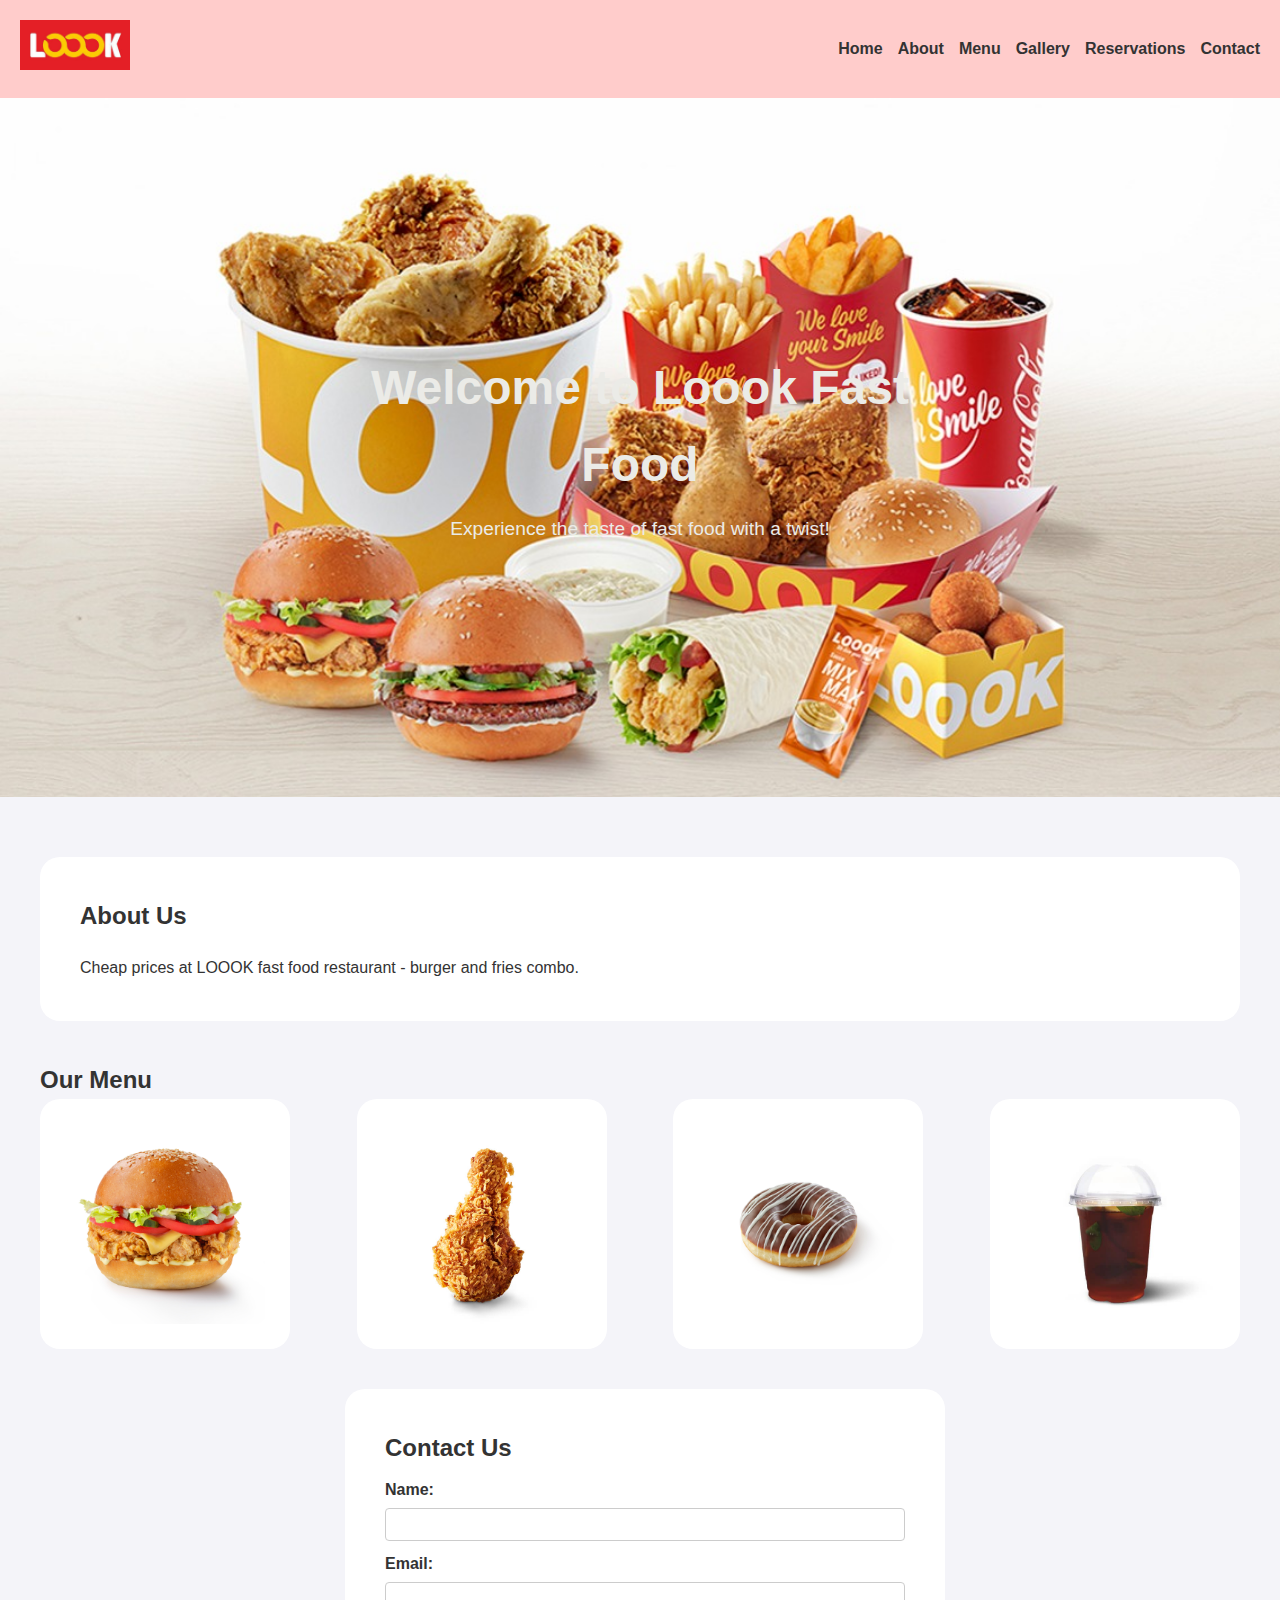
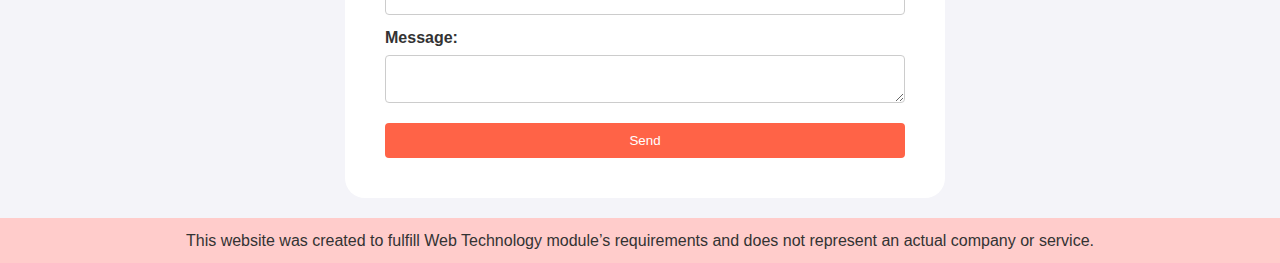
==== index.html @ 6a7c5c30 "initial commit" ====
<!DOCTYPE html>
<html lang="en">
<head>
    <meta charset="UTF-8">
    <meta name="viewport" content="width=device-width, initial-scale=1.0">
    <title>Loook Fast Food</title>
    <link rel="stylesheet" href="css/style.css">
</head>
<body>
    <header>
        <div class="logo"><img src="images/logo.png" alt="Loook Logo"></div>
        <nav>
            <ul>
                <li><a href="index.html">Home</a></li>
                <li><a href="about.html">About</a></li>
                <li><a href="menu.html">Menu</a></li>
                <li><a href="gallery.html">Gallery</a></li>
                <li><a href="reservations.html">Reservations</a></li>
                <li><a href="contact.html">Contact</a></li>
            </ul>
        </nav>
    </header>


        <section class="hero">
            <img src="images/banner.jpg" alt="Hero Banner">
            <div class="hero-text">
                <h1>Welcome to Loook Fast Food</h1>
                <p>Experience the taste of fast food with a twist!</p>
            </div>
        </section>
        <main class="main">
        <div class="main-container">
            <section class="about-us">
                <h2>About Us</h2>
                <p>
                    Cheap prices at LOOOK fast food restaurant - burger and fries combo.
                </p>
            </section>
    
            <section class="menu">
                <h2>Our Menu</h2>
                <div class="menu-items">
                    <a href="menu.html"><img src="images/burgers.png"></a>
                    <a href="menu.html"><img src="images/chickens.png"></a>
                    <a href="menu.html"><img src="images/desserts.png"></a>
                    <a href="menu.html"><img src="images/drink.png"></a>
                </div>
            </section>
    
            <section class="contact-form">

                <form id="contactForm">
                    <h2>Contact Us</h2>
                    <label for="name">Name:</label>
                    <input type="text" id="name" name="name" required>
                    
                    <label for="email">Email:</label>
                    <input type="email" id="email" name="email" required>
                    
                    <label for="message">Message:</label>
                    <textarea id="message" name="message" required></textarea>
                    
                    <button type="submit">Send</button>
                </form>
            </section>
        </div>
    </main>

   
<footer>
    <p>
      This website was created to fulfill Web Technology module’s requirements
      and does not represent an actual company or service.
    </p>
  </footer>

    <script src="js/script.js"></script>
</body>
</html>
---- css/style.css ----
* {
  margin: 0;
  padding: 0;
  box-sizing: border-box;
}

body {
  font-family: Arial, sans-serif;
  line-height: 1.6;
  color: #333;
  background-color: #f4f4f9;


    position: relative; 
    min-height: 100vh;
    margin: 0; 
    padding-bottom: 65px;
}
main{
  flex: 1;
}
header {
  display: flex;
  justify-content: space-between;
  align-items: center;
  padding: 20px;
  background-color: #ffcccb;
}

.logo img {
  height: 50px;
}

nav ul {
  list-style: none;
  display: flex;
}

nav ul li {
  margin-left: 15px;
}

nav ul li a {
  text-decoration: none;
  color: #333;
  font-weight: bold;
}

/* main {
  padding: 20px;
} */

.hero {
  position: relative;
  overflow: hidden;
}

.hero img {
  width: 100%;
  display: block;
}

.hero-text {
  position: absolute;
  top: 50%;
  left: 50%;
  transform: translate(-50%, -50%);
  text-align: center;
  color: rgb(235, 235, 231);
}

.hero-text h1 {
  font-size: 3rem;
  margin-bottom: 10px;
}

.hero-text p {
  font-size: 1.2rem;
}

.about-us,
.menu,
.contact-form,
.gallery-section,
.reservations-section {
  margin-top: 20px;
  margin-left: 10px;
}

.menu-items img {
  width: 200px;
  height: 200px;
  margin: 5px;
  cursor: pointer;
}
.main {
  width: 100%;
  justify-content: center;
  display: flex;
}
.main-container {
  width: 1300px;
}

.menu {
  padding: 20px;
  max-width: 1300px;
  margin-left: 20px;
  margin-right: 20px;
}

.menu-items {
  display: flex;
  justify-content: space-between;
  flex-wrap: wrap;
  gap: 20px;
}

.menu-items a {
  background-color: white;
  border-radius: 20px;
  padding: 20px;
  display: block;
  transition: opacity 0.5s ease;
}

.menu-items img {
  max-width: 100%;
  height: auto;
  display: block;
  border-radius: 10px;
}

.menu-items a:hover {
  opacity: 0.7;
}

.menu-items-container .contact-info ul {
  list-style-type: none;
  padding: 10px;
}

.menu-main {
  width: 100%;
  justify-content: center;
  display: flex;
}

.menu-item button {
  margin-top: 10px;
  border: none;
  border-radius: 10px;
  background-color: #ff6347;
  width: 100%;
  height: 40px;
  color: white;
  font-size: 18px;
  font-weight: bold;
  cursor: pointer;
}

.menu-item button:hover {
  opacity: 0.7;
  transition: 0.4s;
}
.menu-section {
  width: 1200px;
}

.menu-items-container {
  display: flex;
  justify-content: space-between;
  flex-wrap: wrap;
  gap: 20px;
}

.menu-item {
  background-color: white;
  border-radius: 20px;
  margin-bottom: 20px;
  padding: 20px;
}

.menu-item img {
  border-radius: 20px;
  width: 300px;
  height: 300px;
}

.contact-info ul li{
  list-style-type: none;

}


form {
  background-color: white;
  padding: 40px;
  border-radius: 20px;
  display: flex;
  flex-direction: column;
  max-width: 600px;
  margin: auto;
}

form label {
  margin-top: 10px;
  font-weight: bold;
}

form input,
form textarea {
  padding: 8px;
  margin-top: 5px;
  border: 1px solid #ccc;
  border-radius: 4px;
}

form button {
  margin-top: 20px;
  padding: 10px;
  background-color: #ff6347;
  color: #fff;
  border: none;
  border-radius: 4px;
  cursor: pointer;
}

footer {
  position: absolute;
  bottom: 0;
  left: 0;
  width: 100%;
  height: 45px;
  background-color: #ffcccb;
  display: flex;
  justify-content: center;
  align-items: center;
  text-align: center;
  margin-top: 0; 
}

.main-about {
  width: 100%;
  justify-content: center;
  display: flex;
}
.section-wrapper {
  width: 780px;
}
.about-us {
  gap: 20px;
  display: flex;
  flex-direction: column;
  background-color: white;
  padding: 40px;
  border-radius: 20px;
  margin: 60px 40px 20px 40px;
}


.gallery-section {
  text-align: center;
  margin-bottom: 40px;
}
.gallery-container {
  display: grid;
  grid-template-columns: repeat(auto-fit, minmax(400px, 1fr));
  grid-gap: 15px;
  justify-content: center;
  align-items: center;
}

.gallery-container img {
  width: 100%;
  height: auto;
  display: block;
  object-fit: cover;
  border-radius: 8px;
}

@media (max-width: 768px) {
  .hero-text h1 {
    font-size: 2.5rem;
  }

  .menu-items img {
    width: 45%;
  }

  .menu-items {
    gap: 10px;
  }

  .menu-items a {
    padding: 10px;
  }
  .gallery-container {
    grid-template-columns: repeat(auto-fit, minmax(200px, 1fr));
    grid-gap: 10px;
  }
}

@media (max-width: 480px) {
  .gallery-container {
    grid-template-columns: 1fr;
  }
}
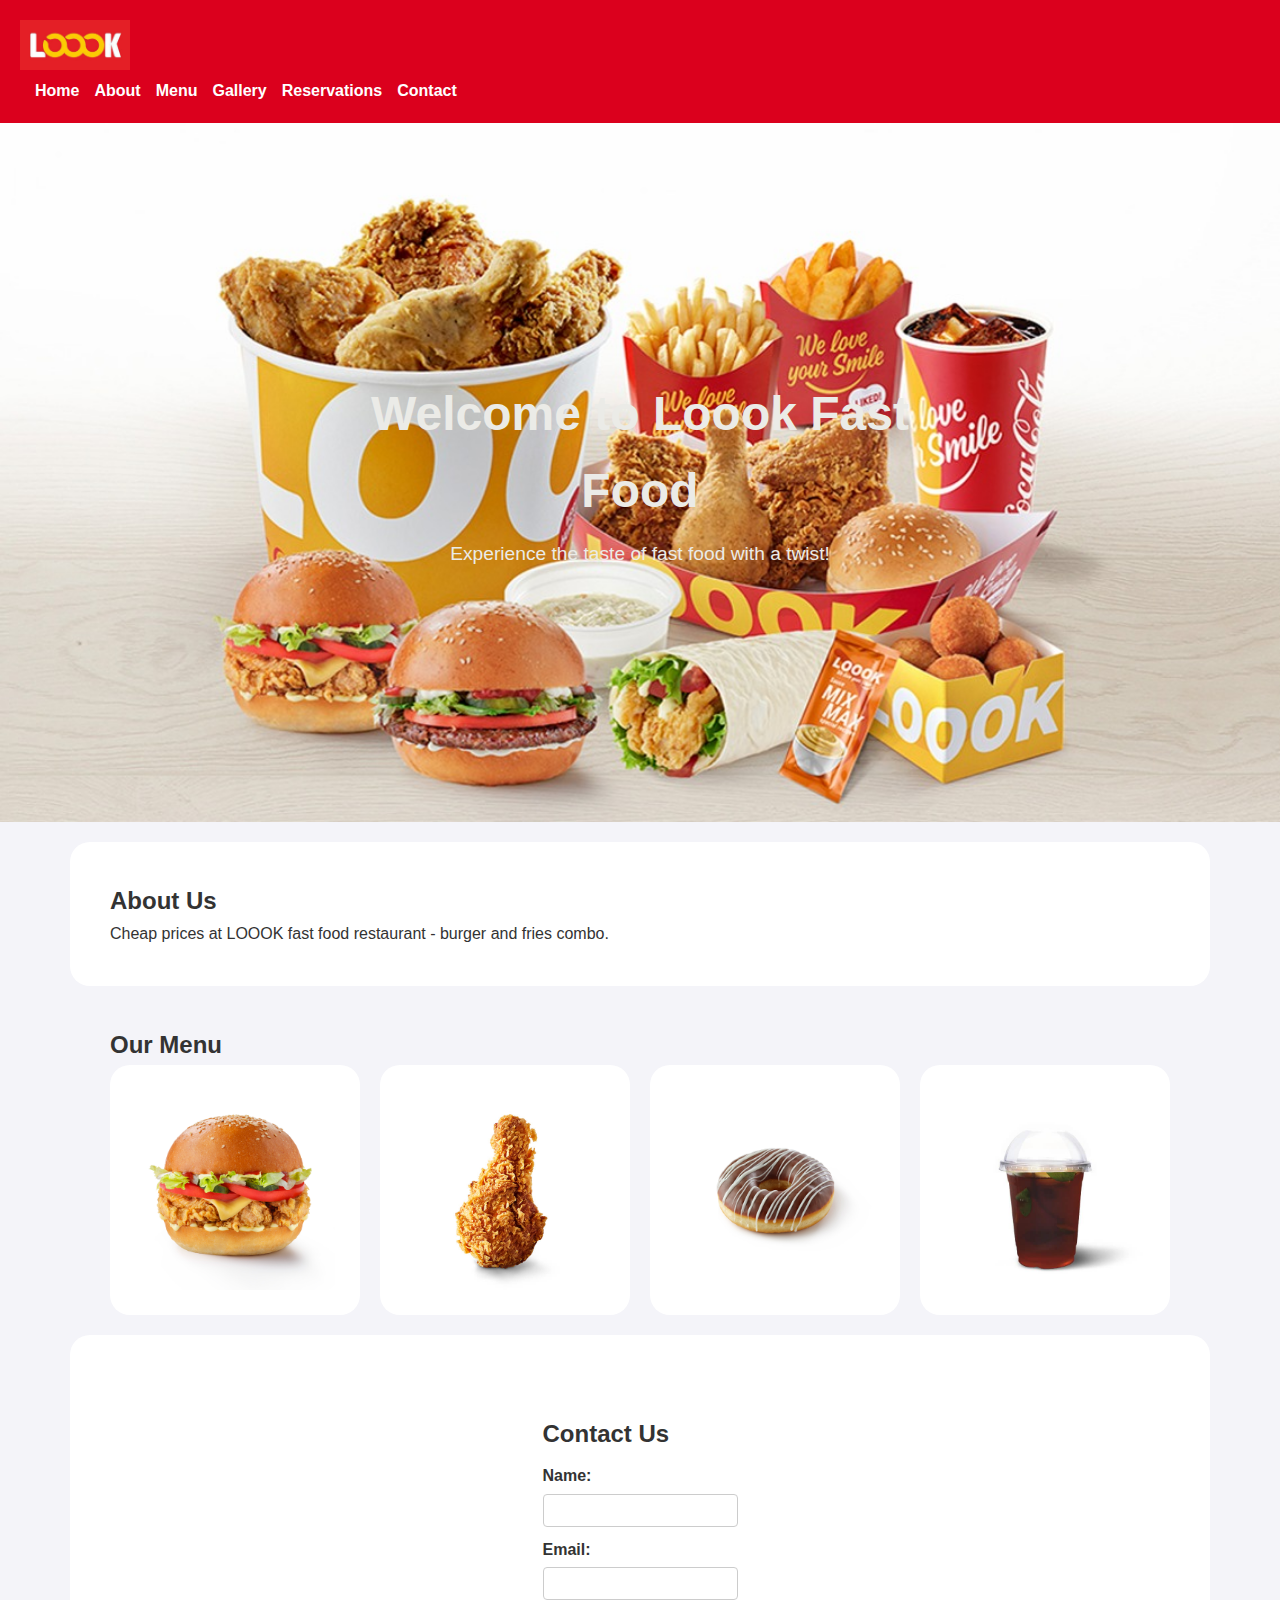
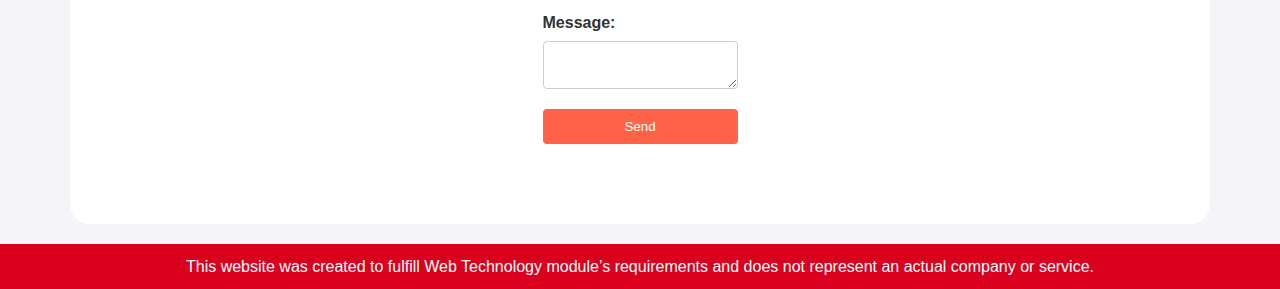
==== commit b4917065: "header change" ====
--- a/index.html
+++ b/index.html
@@ -8,17 +8,21 @@
 </head>
 <body>
     <header>
-        <div class="logo"><img src="images/logo.png" alt="Loook Logo"></div>
-        <nav>
-            <ul>
-                <li><a href="index.html">Home</a></li>
-                <li><a href="about.html">About</a></li>
-                <li><a href="menu.html">Menu</a></li>
-                <li><a href="gallery.html">Gallery</a></li>
-                <li><a href="reservations.html">Reservations</a></li>
-                <li><a href="contact.html">Contact</a></li>
-            </ul>
-        </nav>
+        <div class="container">
+            <div class="logo">
+                <img src="images/logo.png" alt="Loook Logo">
+            </div>
+            <nav>
+                <ul>
+                    <li><a href="index.html">Home</a></li>
+                    <li><a href="about.html">About</a></li>
+                    <li><a href="menu.html">Menu</a></li>
+                    <li><a href="gallery.html">Gallery</a></li>
+                    <li><a href="reservations.html">Reservations</a></li>
+                    <li><a href="contact.html">Contact</a></li>
+                </ul>
+            </nav>
+        </div>
     </header>
 
 
--- a/css/style.css
+++ b/css/style.css
@@ -1,4 +1,3 @@
-
 * {
   margin: 0;
   padding: 0;
@@ -10,8 +9,6 @@
   line-height: 1.6;
   color: #333;
   background-color: #f4f4f9;
-
-
     position: relative; 
     min-height: 100vh;
     margin: 0; 
@@ -25,7 +22,7 @@
   justify-content: space-between;
   align-items: center;
   padding: 20px;
-  background-color: #ffcccb;
+  background-color: rgb(219, 0, 29);
 }
 
 .logo img {
@@ -35,6 +32,8 @@
 nav ul {
   list-style: none;
   display: flex;
+  padding: 0;
+  flex-wrap: wrap;
 }
 
 nav ul li {
@@ -43,13 +42,14 @@
 
 nav ul li a {
   text-decoration: none;
-  color: #333;
+  color: white;
   font-weight: bold;
 }
-
-/* main {
-  padding: 20px;
-} */
+.container {
+  max-width: 1200px;
+  
+}
+
 
 .hero {
   position: relative;
@@ -81,11 +81,9 @@
 
 .about-us,
 .menu,
-.contact-form,
 .gallery-section,
 .reservations-section {
   margin-top: 20px;
-  margin-left: 10px;
 }
 
 .menu-items img {
@@ -95,12 +93,12 @@
   cursor: pointer;
 }
 .main {
-  width: 100%;
+  max-width: 100%;
   justify-content: center;
   display: flex;
 }
 .main-container {
-  width: 1300px;
+  max-width: 1300px;
 }
 
 .menu {
@@ -142,7 +140,7 @@
 }
 
 .menu-main {
-  width: 100%;
+  max-width: 100%;
   justify-content: center;
   display: flex;
 }
@@ -165,7 +163,7 @@
   transition: 0.4s;
 }
 .menu-section {
-  width: 1200px;
+  max-width: 1200px;
 }
 
 .menu-items-container {
@@ -193,17 +191,15 @@
 
 }
 
-
 form {
   background-color: white;
   padding: 40px;
   border-radius: 20px;
   display: flex;
   flex-direction: column;
+  margin: auto;
   max-width: 600px;
-  margin: auto;
-}
-
+}
 form label {
   margin-top: 10px;
   font-weight: bold;
@@ -233,7 +229,8 @@
   left: 0;
   width: 100%;
   height: 45px;
-  background-color: #ffcccb;
+  background-color: rgb(219, 0, 29);
+  color: white;
   display: flex;
   justify-content: center;
   align-items: center;
@@ -242,23 +239,28 @@
 }
 
 .main-about {
-  width: 100%;
-  justify-content: center;
-  display: flex;
-}
+  display: flex;
+  justify-content: center;
+  max-width: 100%;
+  box-sizing: border-box;
+}
+
 .section-wrapper {
-  width: 780px;
-}
-.about-us {
+  display: flex;
+  flex-wrap: wrap; 
   gap: 20px;
+  max-width: 1200px;
+}
+
+.about-us, .contact-form {
+  flex: 1 1 calc(50% - 20px);
   display: flex;
   flex-direction: column;
   background-color: white;
   padding: 40px;
   border-radius: 20px;
-  margin: 60px 40px 20px 40px;
-}
-
+
+}
 
 .gallery-section {
   text-align: center;
@@ -280,7 +282,25 @@
   border-radius: 8px;
 }
 
+.reserve-title {
+  display: flex;
+  justify-content: center;
+  align-items: center;
+  padding: 20px;
+  max-width: 600px;
+  margin: 20px auto;
+  background-color: white;
+  border-radius: 20px;
+}
+
+.reserve-title-wrapper {
+  text-align: center;
+}
+
 @media (max-width: 768px) {
+  .about-us, .contact-form {
+    flex: 1 1 100%; 
+  }
   .hero-text h1 {
     font-size: 2.5rem;
   }
@@ -300,10 +320,32 @@
     grid-template-columns: repeat(auto-fit, minmax(200px, 1fr));
     grid-gap: 10px;
   }
+  nav ul {
+    justify-content: center;
+    gap: 10px;
+  }
+  
+  nav ul li {
+    width: calc(33.33% - 20px); /* 3 items per row */
+    margin: 5px;
+    text-align: center;
+  }
+  .logo {
+    text-align: center;
+    margin-bottom: 15px;
+  }
 }
 
 @media (max-width: 480px) {
   .gallery-container {
     grid-template-columns: 1fr;
   }
-}+  .logo img {
+    height: 40px;
+  }
+  
+  nav ul li {
+    font-size: 14px;
+  }
+  
+}
